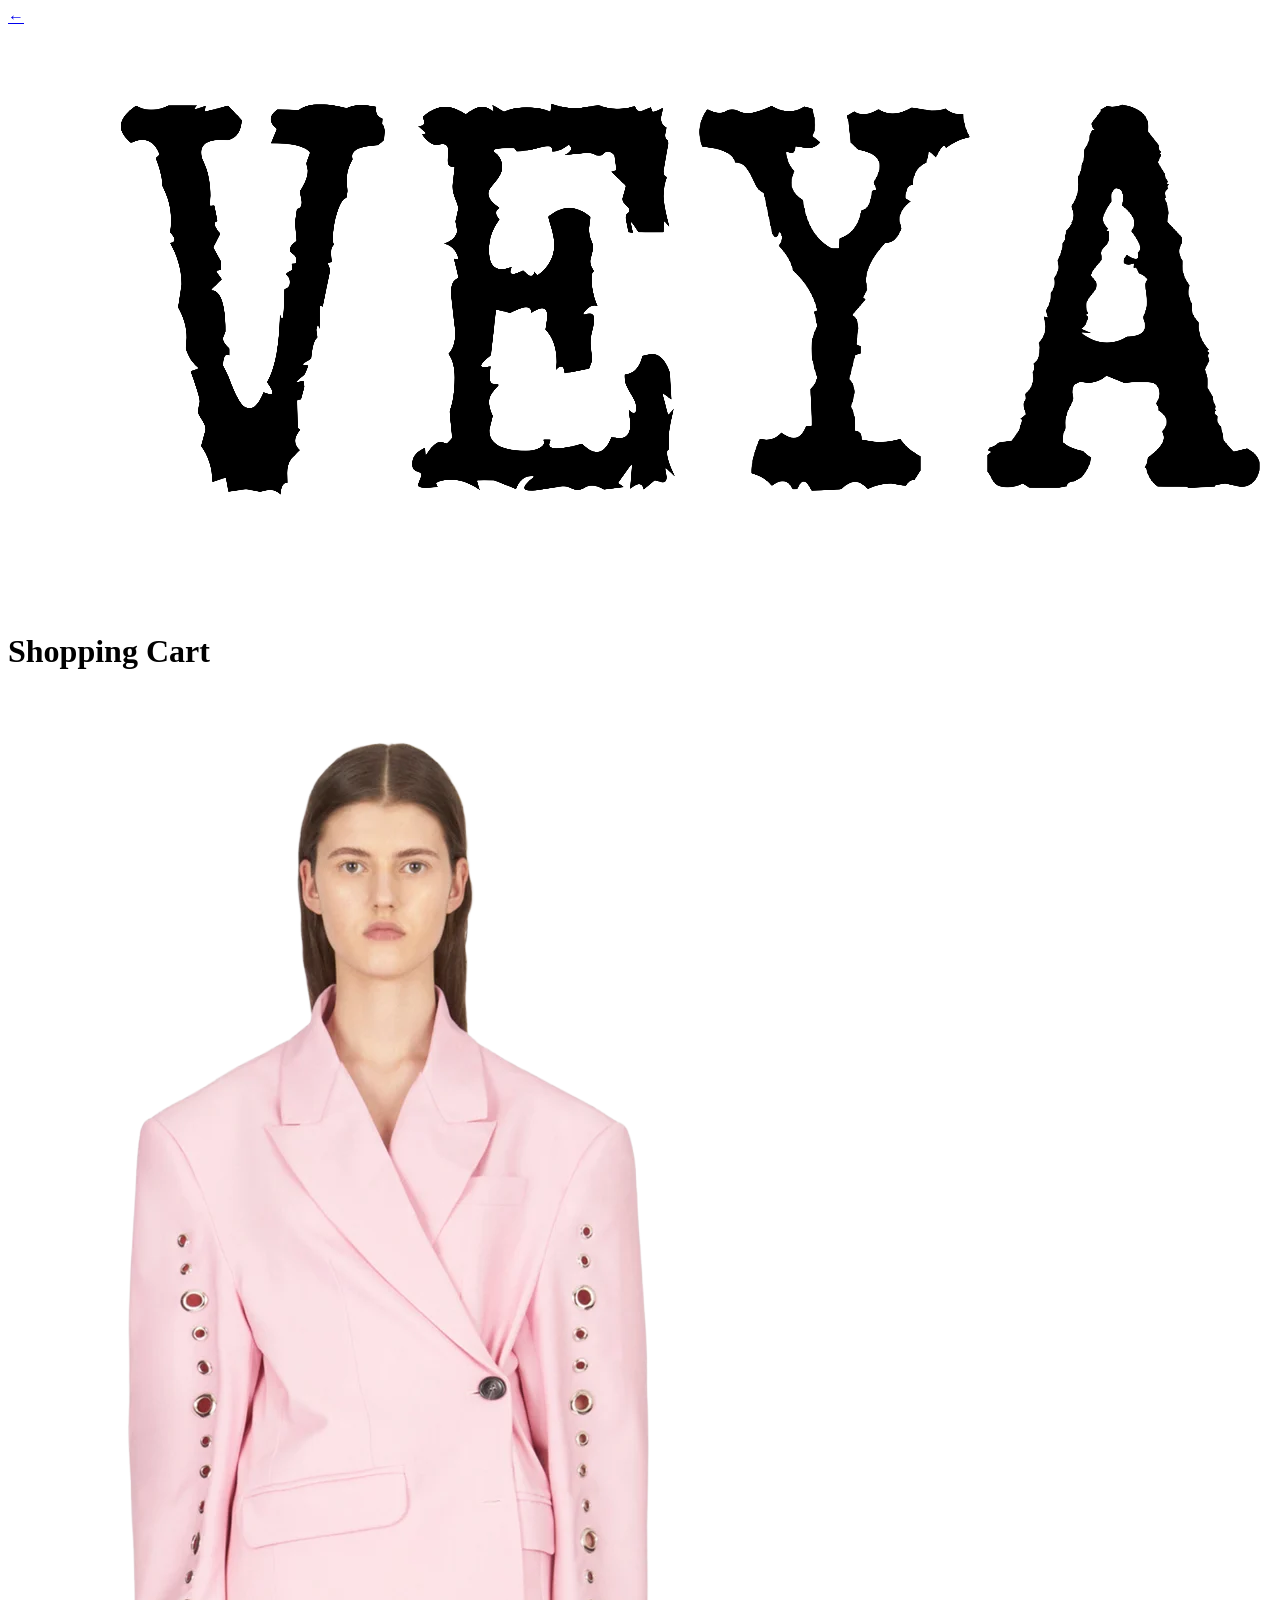
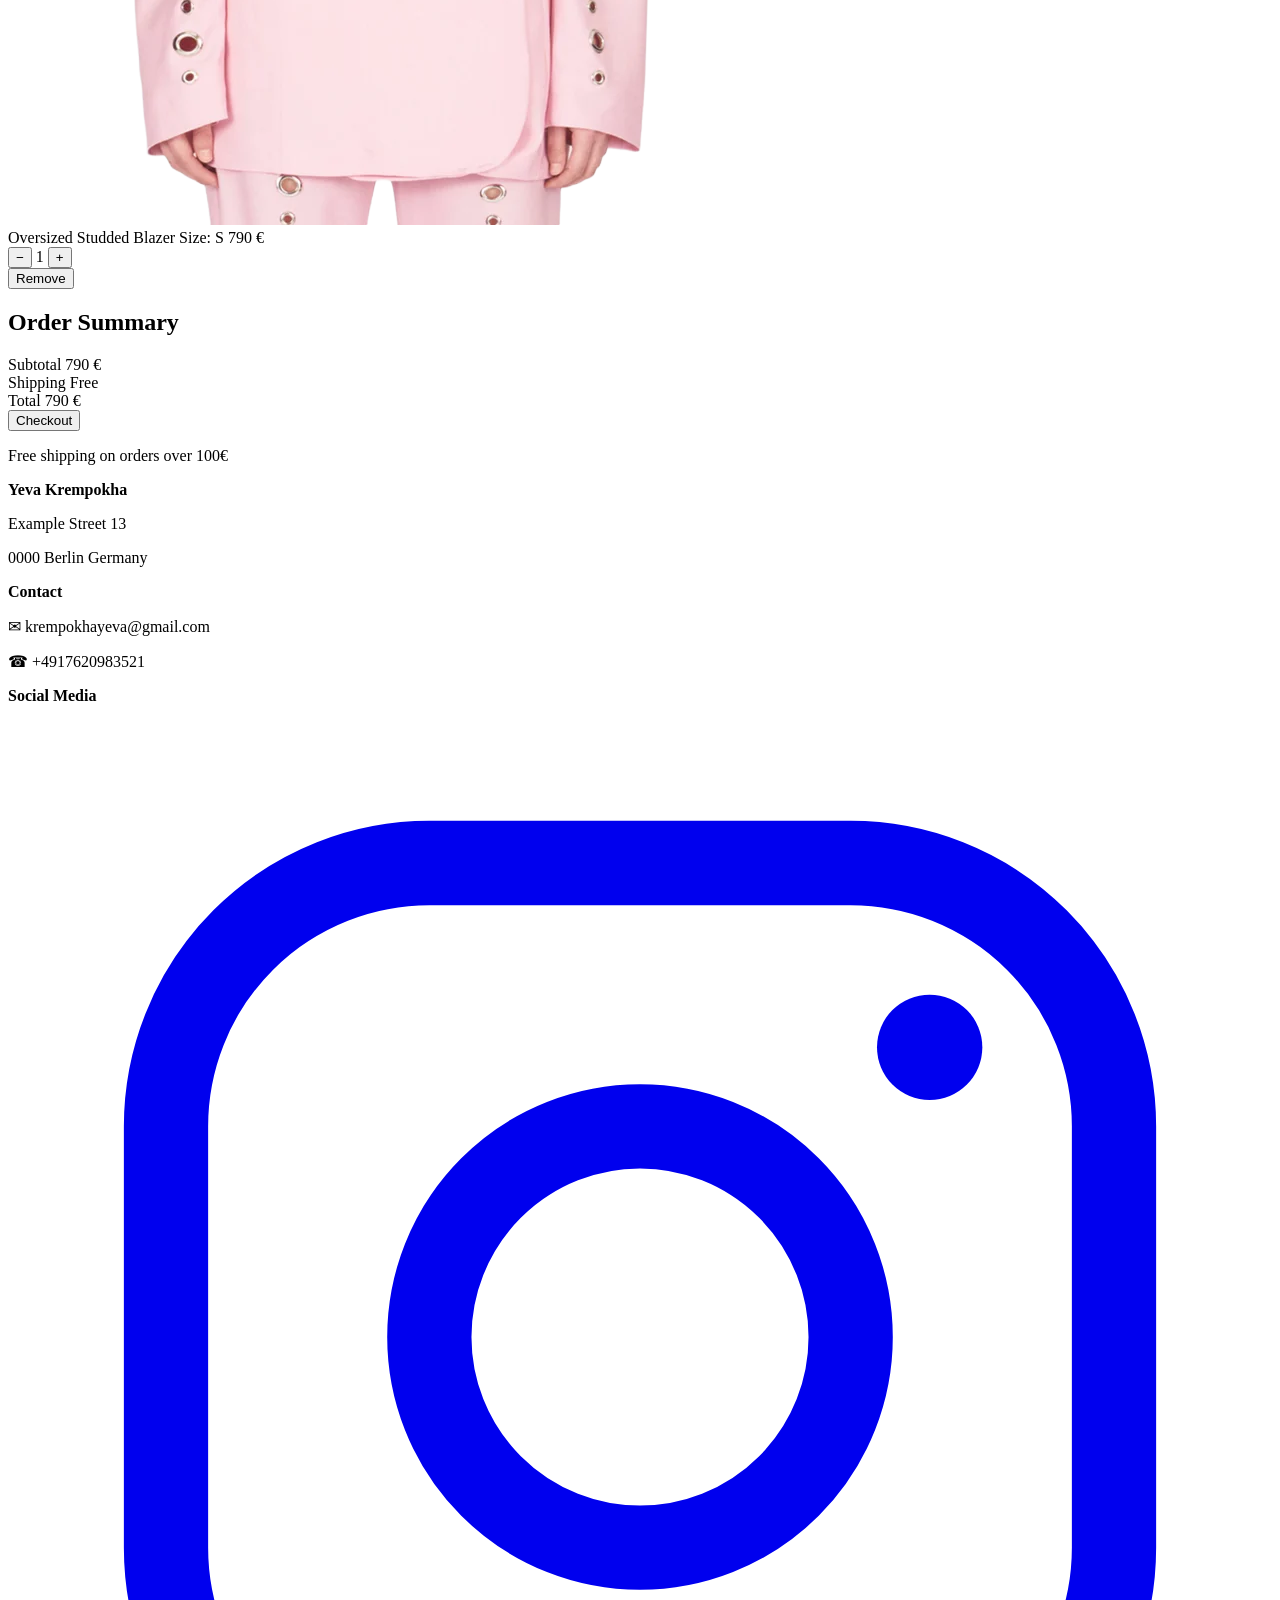
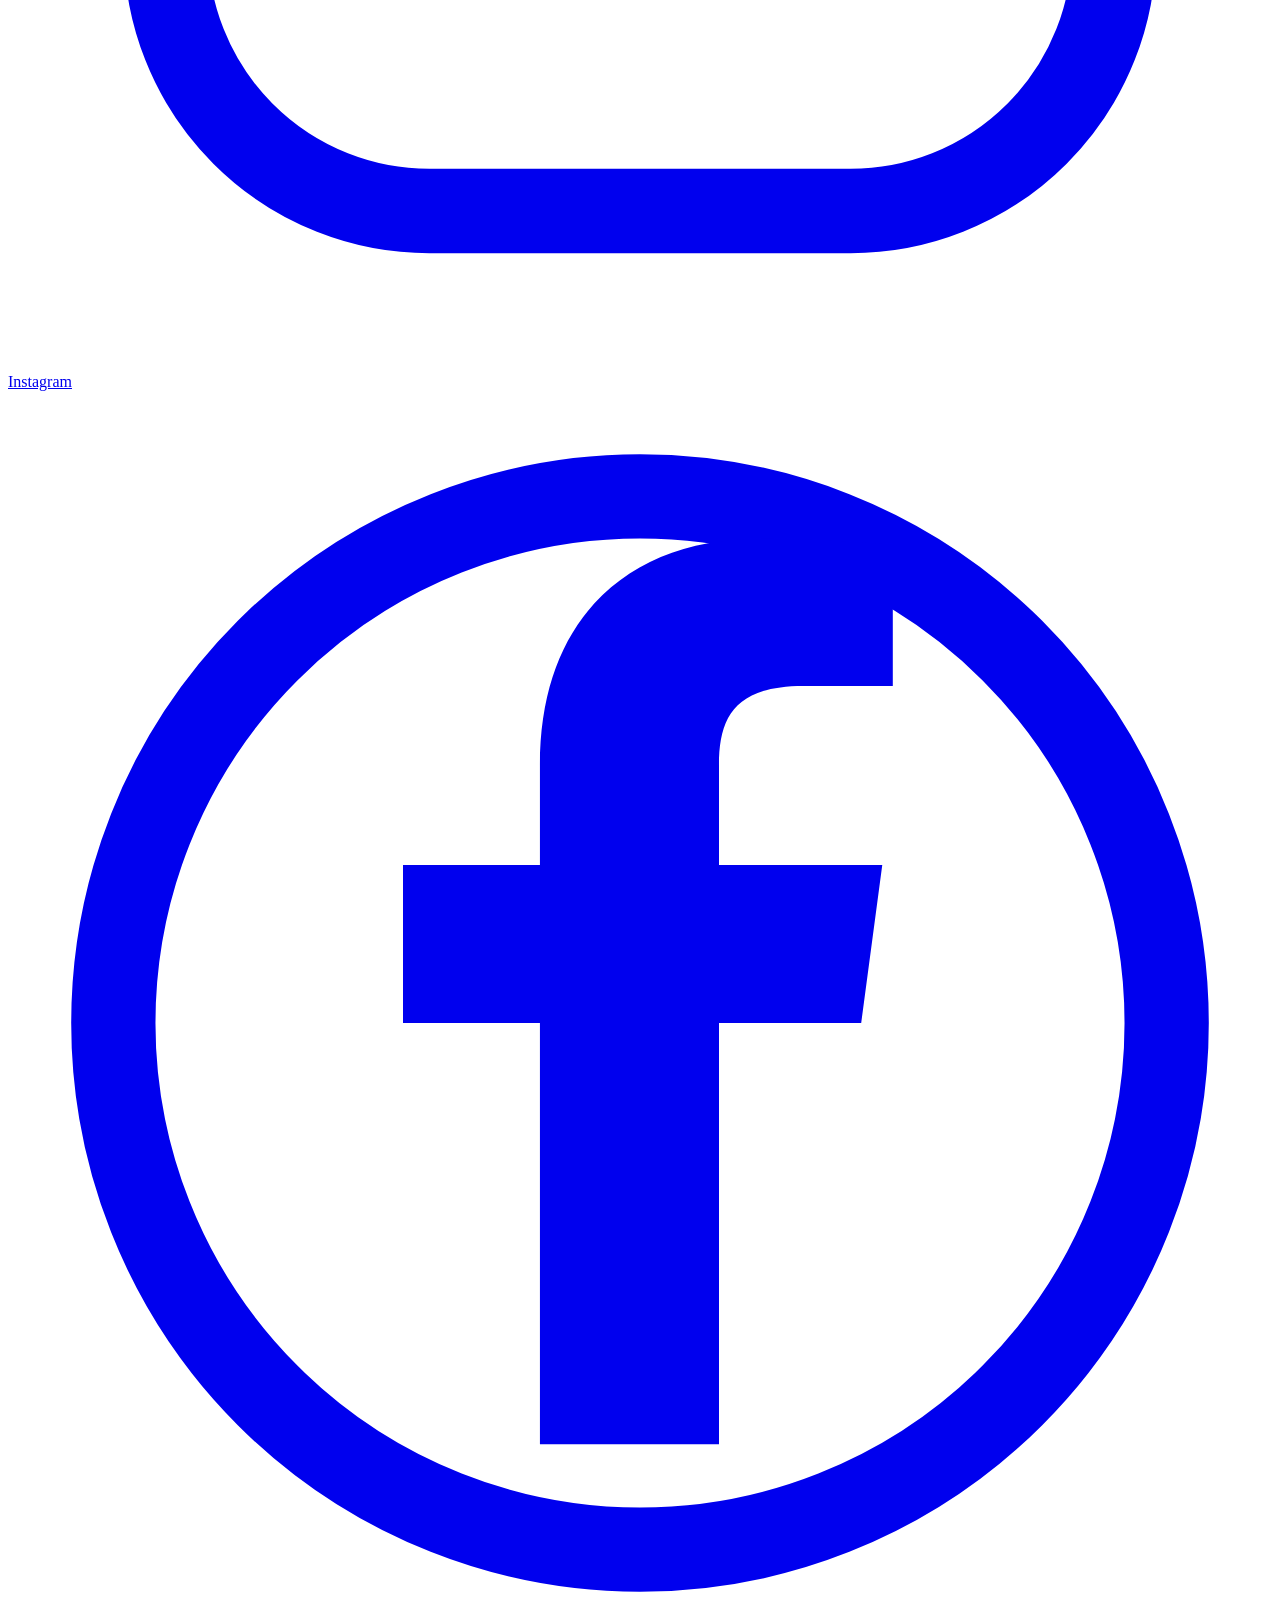
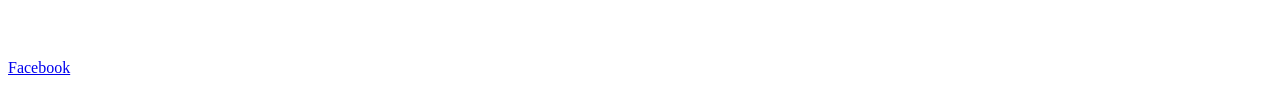
==== cart.html @ 7898376b "Add files via upload" ====
<!DOCTYPE html>
<html lang="de">
<head>
  <meta charset="UTF-8">
  <meta name="viewport" content="width=device-width, initial-scale=1.0">
  <title>Shopping Cart | VEYA</title>
  <link rel="stylesheet" href="CSS/cart.css">
</head>
<body>

  <header class="top-bar">
    <a href="index.html" class="back-arrow" title="Zurück zur Startseite">←</a>
    <a href="index.html" class="header-logo" title="Zurück zur Startseite">
      <img src="bilder/logo.png" alt="VEYA">
    </a>
  </header>

  <main class="cart-wrapper">
    <h1 class="cart-title">Shopping Cart</h1>

    <div class="cart-grid">
      <div id="cart-list" class="cart-items"></div>

      <aside class="order-summary">
        <h2 class="summary-heading">Order Summary</h2>
        <div class="summary-line">
          <span>Subtotal</span>
          <span id="subtotal">0 €</span>
        </div>
        <div class="summary-line">
          <span>Shipping</span>
          <span id="shipping">Free</span>
        </div>
        <div class="summary-total">
          <span>Total</span>
          <span id="total">0 €</span>
        </div>
        <button type="button" class="checkout-btn" onclick="placeOrder()">Checkout</button>
        <p class="shipping-hint">Free shipping on orders over 100€</p>
        <p id="order-status" class="order-msg"></p>
      </aside>
    </div>
  </main>

  <footer class="footer-bottom">
    <div class="footer-column">
      <strong>Yeva Krempokha</strong>
      <p>Example Street 13</p>
      <p>0000 Berlin Germany</p>
    </div>

    <div class="footer-column">
      <strong>Contact</strong>
      <p><span class="contact-icon">✉</span> krempokhayeva@gmail.com</p>
      <p><span class="contact-icon">☎</span> +4917620983521</p>
    </div>

    <div class="footer-column">
      <strong>Social Media</strong>
      <a href="https://instagram.com" target="_blank" class="social-link">
        <svg viewBox="0 0 24 24">
          <rect x="3" y="3" width="18" height="18" rx="5" fill="none" stroke="currentColor" stroke-width="1.6"/>
          <circle cx="12" cy="12" r="4" fill="none" stroke="currentColor" stroke-width="1.6"/>
          <circle cx="17.5" cy="6.5" r="1" fill="currentColor"/>
        </svg>
        Instagram
      </a>
      <a href="https://facebook.com" target="_blank" class="social-link">
        <svg viewBox="0 0 24 24">
          <circle cx="12" cy="12" r="10" fill="none" stroke="currentColor" stroke-width="1.6"/>
          <path d="M13.5 20V12h2.7l.4-3h-3.1V7.1c0-.9.3-1.5 1.6-1.5h1.7V2.9c-.3 0-1.3-.1-2.5-.1-2.5 0-4.2 1.5-4.2 4.3V9H7.5v3h2.6v8z" fill="currentColor"/>
        </svg>
        Facebook
      </a>
    </div>
  </footer>

  <script>
    let cartItems = JSON.parse(localStorage.getItem('veya_cart')) || [
      {
        name: "Oversized Studded Blazer",
        size: "S",
        price: 790,
        qty: 1,
        img: "bilder/pinkcostumemodel.png"
      }
    ];

    function renderCart() {
      const list = document.getElementById('cart-list');
      list.innerHTML = '';

      if (cartItems.length === 0) {
        list.innerHTML = `
          <div class="empty-state">
            <p>Your shopping cart is currently empty.</p>
            <a href="product.html" class="continue-link">Continue Shopping</a>
          </div>
        `;
        calculateTotals(0);
        return;
      }

      let subtotal = 0;

      cartItems.forEach((item, index) => {
        const qty = item.qty || 1;
        subtotal += item.price * qty;

        list.innerHTML += `
          <div class="cart-item">
            <div class="cart-item-img">
              <img src="${item.img}" alt="${item.name}">
            </div>
            <div class="cart-item-info">
              <span class="cart-item-name">${item.name}</span>
              <span class="cart-item-meta">Size: ${item.size}</span>
              <span class="cart-item-price">${item.price} €</span>
            </div>
            <div class="cart-item-actions">
              <div class="qty-box">
                <button type="button" class="qty-btn" onclick="changeQty(${index}, -1)">−</button>
                <span class="qty-val">${qty}</span>
                <button type="button" class="qty-btn" onclick="changeQty(${index}, 1)">+</button>
              </div>
              <button type="button" class="remove-btn" onclick="removeItem(${index})">Remove</button>
            </div>
          </div>
        `;
      });

      calculateTotals(subtotal);
    }

    function changeQty(index, delta) {
      const currentQty = cartItems[index].qty || 1;
      const newQty = currentQty + delta;

      if (newQty <= 0) {
        removeItem(index);
      } else {
        cartItems[index].qty = newQty;
        saveAndRender();
      }
    }

    function removeItem(index) {
      cartItems.splice(index, 1);
      saveAndRender();
    }

    function calculateTotals(subtotal) {
      const shipping = (subtotal > 0 && subtotal < 100) ? 10 : 0;
      document.getElementById('subtotal').textContent = subtotal + ' €';
      document.getElementById('shipping').textContent = shipping === 0 ? 'Free' : shipping + ' €';
      document.getElementById('total').textContent = (subtotal + shipping) + ' €';
    }

    function saveAndRender() {
      localStorage.setItem('veya_cart', JSON.stringify(cartItems));
      renderCart();
    }

    function placeOrder() {
      if (cartItems.length === 0) return;
      document.getElementById('order-status').textContent = 'THANK YOU! YOUR ORDER HAS BEEN PLACED.';
      cartItems = [];
      localStorage.setItem('veya_cart', JSON.stringify(cartItems));
      setTimeout(() => {
        document.getElementById('order-status').textContent = '';
        renderCart();
      }, 2500);
    }

    renderCart();
  </script>

</body>
</html>
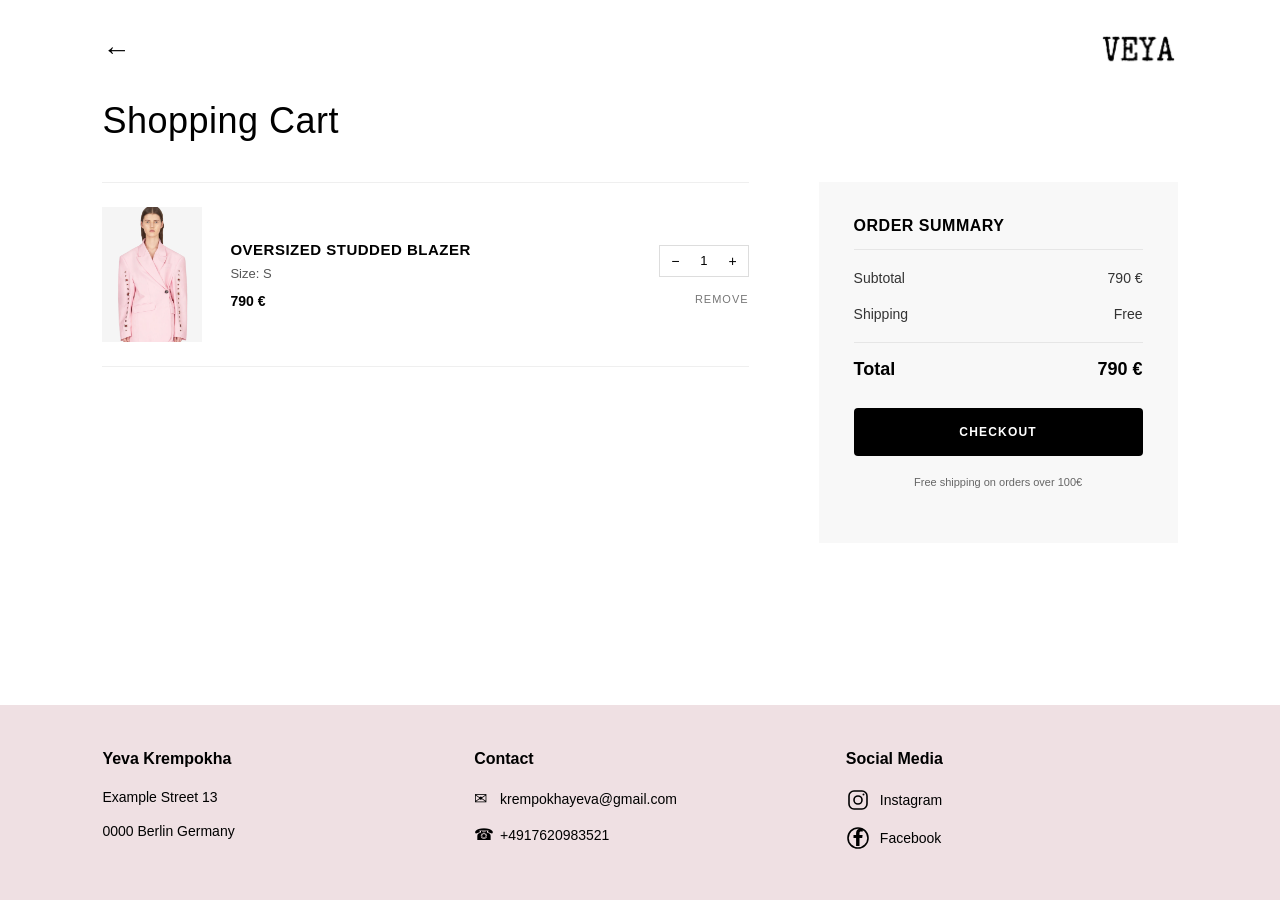
==== commit de048ee7: "Add files via upload" ====
--- a/cart.html
+++ b/cart.html
@@ -4,7 +4,7 @@
   <meta charset="UTF-8">
   <meta name="viewport" content="width=device-width, initial-scale=1.0">
   <title>Shopping Cart | VEYA</title>
-  <link rel="stylesheet" href="CSS/cart.css">
+  <link rel="stylesheet" href="css/cart.css">
 </head>
 <body>
 
--- a/css/cart.css
+++ b/css/cart.css
@@ -0,0 +1,339 @@
+* {
+  margin: 0;
+  padding: 0;
+  box-sizing: border-box;
+}
+
+body {
+  background: #ffffff;
+  color: #000000;
+  font-family: Arial, Helvetica, sans-serif;
+  min-height: 100vh;
+  display: flex;
+  flex-direction: column;
+}
+
+.top-bar {
+  width: 100%;
+  padding: 32px 8% 12px;
+  display: flex;
+  justify-content: space-between;
+  align-items: center;
+}
+
+.back-arrow {
+  display: inline-block;
+  text-decoration: none;
+  color: #000000;
+  font-size: 28px;
+  line-height: 1;
+  transition: color 0.2s ease, transform 0.2s ease;
+}
+
+.back-arrow:hover {
+  color: #777777;
+  transform: translateX(-3px);
+}
+
+.header-logo img {
+  height: 36px;
+  width: auto;
+  display: block;
+}
+
+.cart-wrapper {
+  width: 100%;
+  padding: 20px 8% 70px;
+  flex: 1;
+}
+
+.cart-title {
+  font-size: 36px;
+  font-weight: 400;
+  letter-spacing: 0.5px;
+  margin-bottom: 40px;
+}
+
+.cart-grid {
+  display: grid;
+  grid-template-columns: 1.8fr 1fr;
+  gap: 70px;
+  align-items: start;
+}
+
+.cart-items {
+  display: flex;
+  flex-direction: column;
+  border-top: 1px solid #efefef;
+}
+
+.cart-item {
+  display: flex;
+  align-items: center;
+  gap: 28px;
+  padding: 24px 0;
+  border-bottom: 1px solid #efefef;
+}
+
+.cart-item-img {
+  width: 100px;
+  height: 135px;
+  background: #f5f5f5;
+  flex-shrink: 0;
+  overflow: hidden;
+}
+
+.cart-item-img img {
+  width: 100%;
+  height: 100%;
+  object-fit: cover;
+  display: block;
+}
+
+.cart-item-info {
+  flex: 1;
+  display: flex;
+  flex-direction: column;
+  gap: 8px;
+}
+
+.cart-item-name {
+  font-size: 15px;
+  font-weight: 700;
+  letter-spacing: 0.5px;
+  text-transform: uppercase;
+}
+
+.cart-item-meta {
+  font-size: 13px;
+  color: #555555;
+}
+
+.cart-item-price {
+  font-size: 14px;
+  font-weight: 700;
+  margin-top: 4px;
+}
+
+.cart-item-actions {
+  display: flex;
+  flex-direction: column;
+  align-items: flex-end;
+  gap: 16px;
+}
+
+.qty-box {
+  display: inline-flex;
+  align-items: center;
+  border: 1px solid #dddddd;
+  height: 32px;
+}
+
+.qty-btn {
+  width: 30px;
+  height: 100%;
+  background: none;
+  border: none;
+  font-size: 14px;
+  cursor: pointer;
+  color: #000000;
+  transition: background 0.2s ease;
+}
+
+.qty-btn:hover {
+  background: #f5f5f5;
+}
+
+.qty-val {
+  padding: 0 10px;
+  font-size: 13px;
+}
+
+.remove-btn {
+  background: none;
+  border: none;
+  font-size: 11px;
+  letter-spacing: 1px;
+  text-transform: uppercase;
+  color: #777777;
+  cursor: pointer;
+  transition: color 0.2s ease;
+}
+
+.remove-btn:hover {
+  color: #000000;
+  text-decoration: underline;
+}
+
+.order-summary {
+  background: #f8f8f8;
+  padding: 35px;
+  display: flex;
+  flex-direction: column;
+  gap: 20px;
+}
+
+.summary-heading {
+  font-size: 16px;
+  font-weight: 700;
+  letter-spacing: 0.5px;
+  text-transform: uppercase;
+  padding-bottom: 14px;
+  border-bottom: 1px solid #e6e6e6;
+}
+
+.summary-line {
+  display: flex;
+  justify-content: space-between;
+  font-size: 14px;
+  color: #333333;
+}
+
+.summary-total {
+  display: flex;
+  justify-content: space-between;
+  font-size: 18px;
+  font-weight: 700;
+  padding-top: 16px;
+  border-top: 1px solid #e6e6e6;
+}
+
+.checkout-btn {
+  width: 100%;
+  height: 48px;
+  background: #000000;
+  color: #ffffff;
+  border: none;
+  border-radius: 4px;
+  font-size: 12px;
+  font-weight: 700;
+  letter-spacing: 1.2px;
+  text-transform: uppercase;
+  cursor: pointer;
+  margin-top: 8px;
+  transition: background 0.2s ease;
+}
+
+.checkout-btn:hover {
+  background: #333333;
+}
+
+.shipping-hint {
+  font-size: 11px;
+  color: #666666;
+  text-align: center;
+}
+
+.empty-state {
+  padding: 50px 0;
+  display: flex;
+  flex-direction: column;
+  align-items: flex-start;
+  gap: 20px;
+}
+
+.empty-state p {
+  font-size: 15px;
+  color: #555555;
+}
+
+.continue-link {
+  text-decoration: none;
+  color: #000000;
+  font-size: 12px;
+  font-weight: 700;
+  letter-spacing: 1px;
+  text-transform: uppercase;
+  border-bottom: 1px solid #000000;
+  padding-bottom: 3px;
+}
+
+.order-msg {
+  font-size: 12px;
+  font-weight: 700;
+  color: #2e6f40;
+  text-align: center;
+}
+
+.footer-bottom {
+  width: 100%;
+  margin-top: auto;
+  background: #efe0e3;
+  padding: 45px 8% 50px;
+  display: grid;
+  grid-template-columns: 1fr 1fr 1fr;
+  gap: 40px;
+  align-items: start;
+}
+
+.footer-column {
+  display: flex;
+  flex-direction: column;
+  align-items: flex-start;
+  gap: 14px;
+}
+
+.footer-column strong {
+  font-size: 16px;
+  font-weight: 700;
+  margin-bottom: 6px;
+}
+
+.footer-column a {
+  text-decoration: none;
+  color: #000000;
+  font-size: 14px;
+  transition: color 0.2s ease;
+}
+
+.footer-column a:hover {
+  color: #777777;
+}
+
+.footer-column p {
+  font-size: 14px;
+  line-height: 1.4;
+}
+
+.contact-icon {
+  display: inline-block;
+  width: 22px;
+  font-size: 16px;
+}
+
+.social-link {
+  display: flex;
+  align-items: center;
+  gap: 10px;
+}
+
+.social-link svg {
+  width: 24px;
+  height: 24px;
+  display: block;
+}
+
+@media (max-width: 850px) {
+  .top-bar {
+    padding: 22px 6% 8px;
+  }
+
+  .cart-wrapper {
+    padding: 15px 6% 50px;
+  }
+
+  .cart-title {
+    font-size: 28px;
+  }
+
+  .cart-grid {
+    grid-template-columns: 1fr;
+    gap: 40px;
+  }
+
+  .footer-bottom {
+    padding: 35px 6%;
+    grid-template-columns: 1fr;
+    gap: 30px;
+  }
+}
